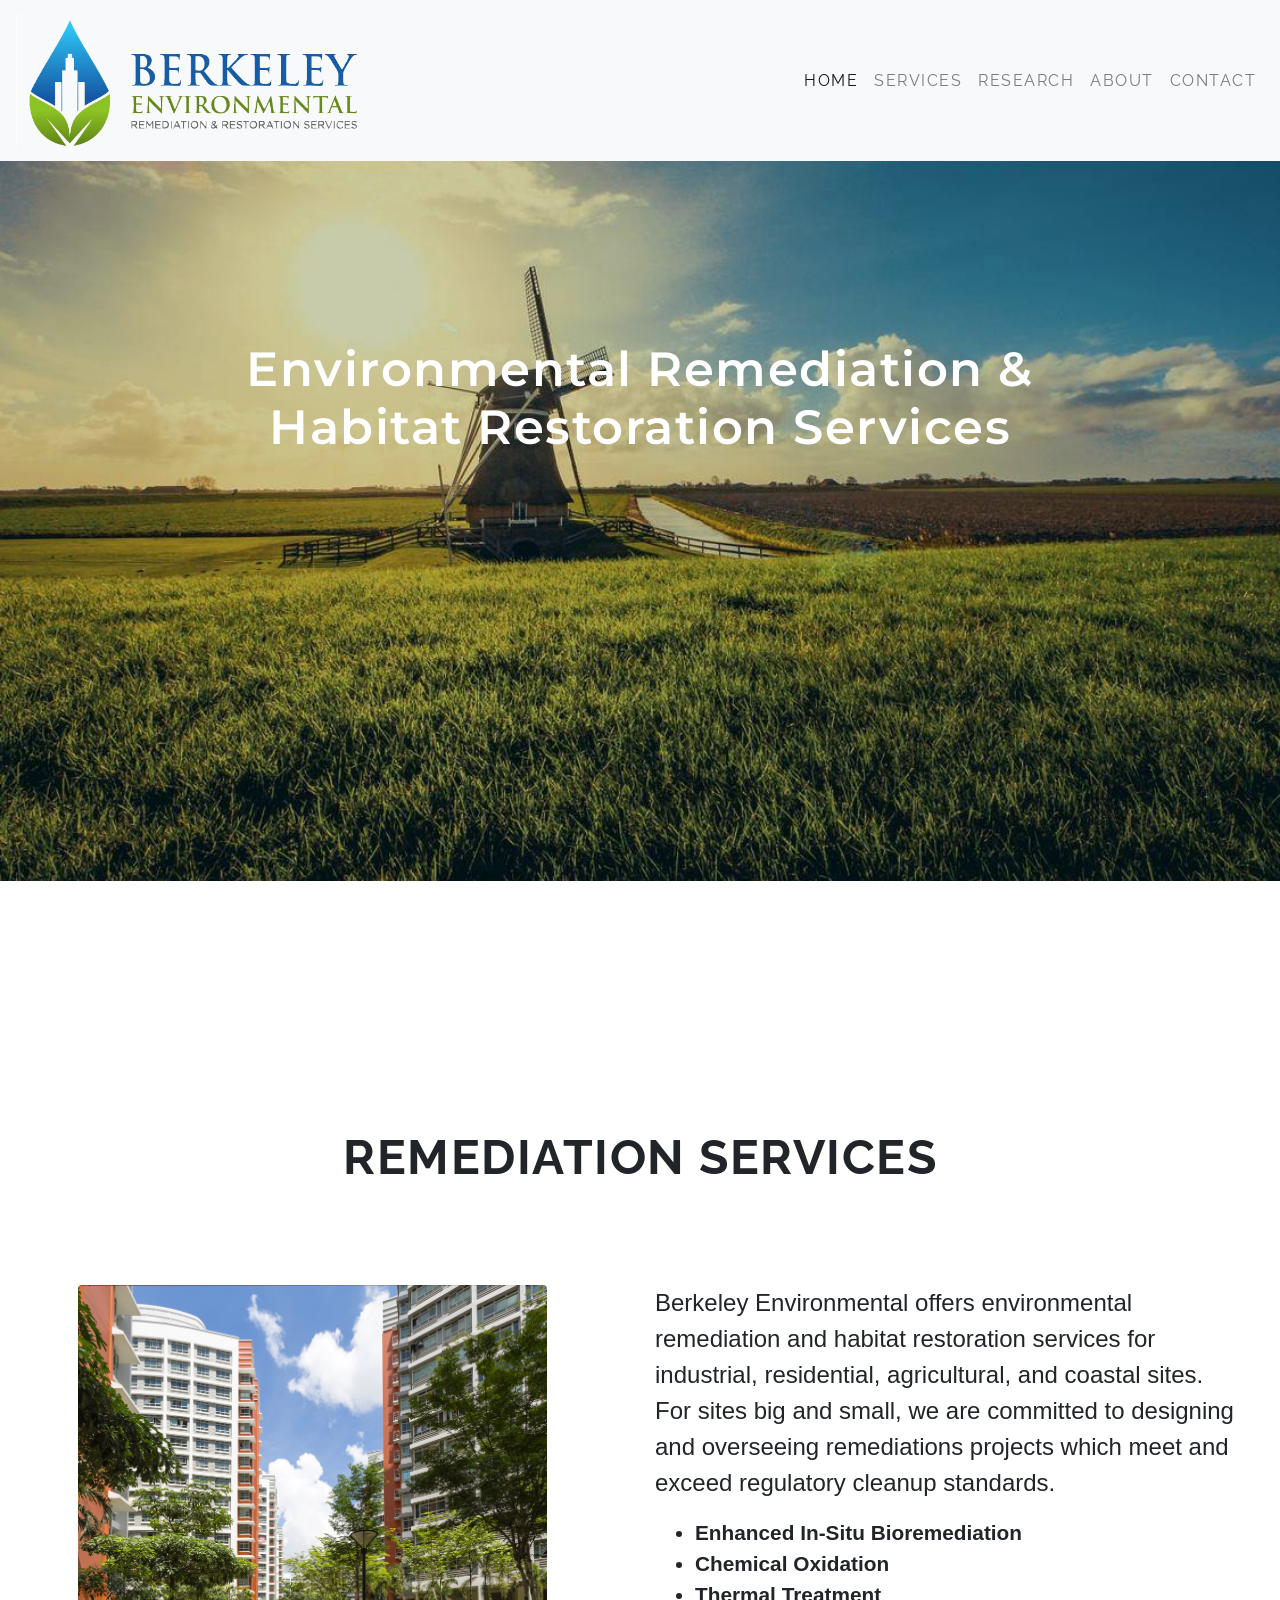
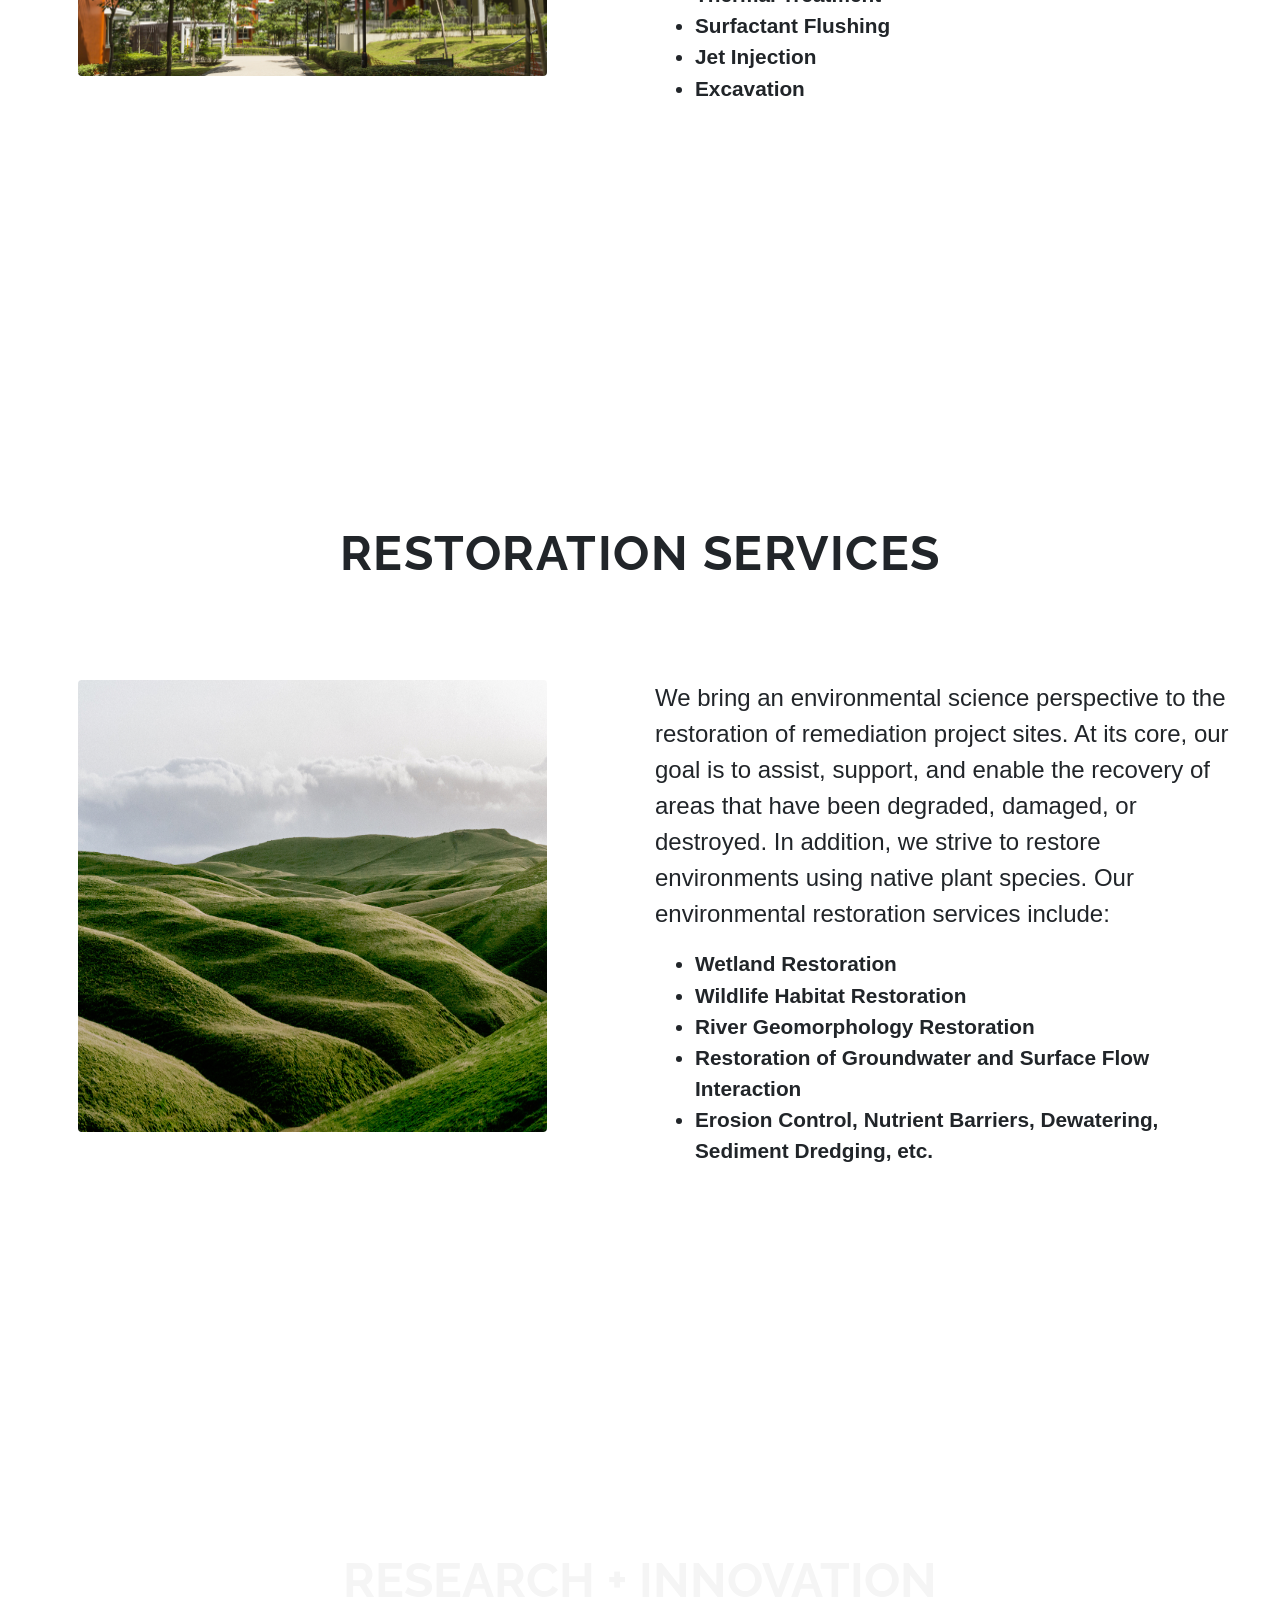
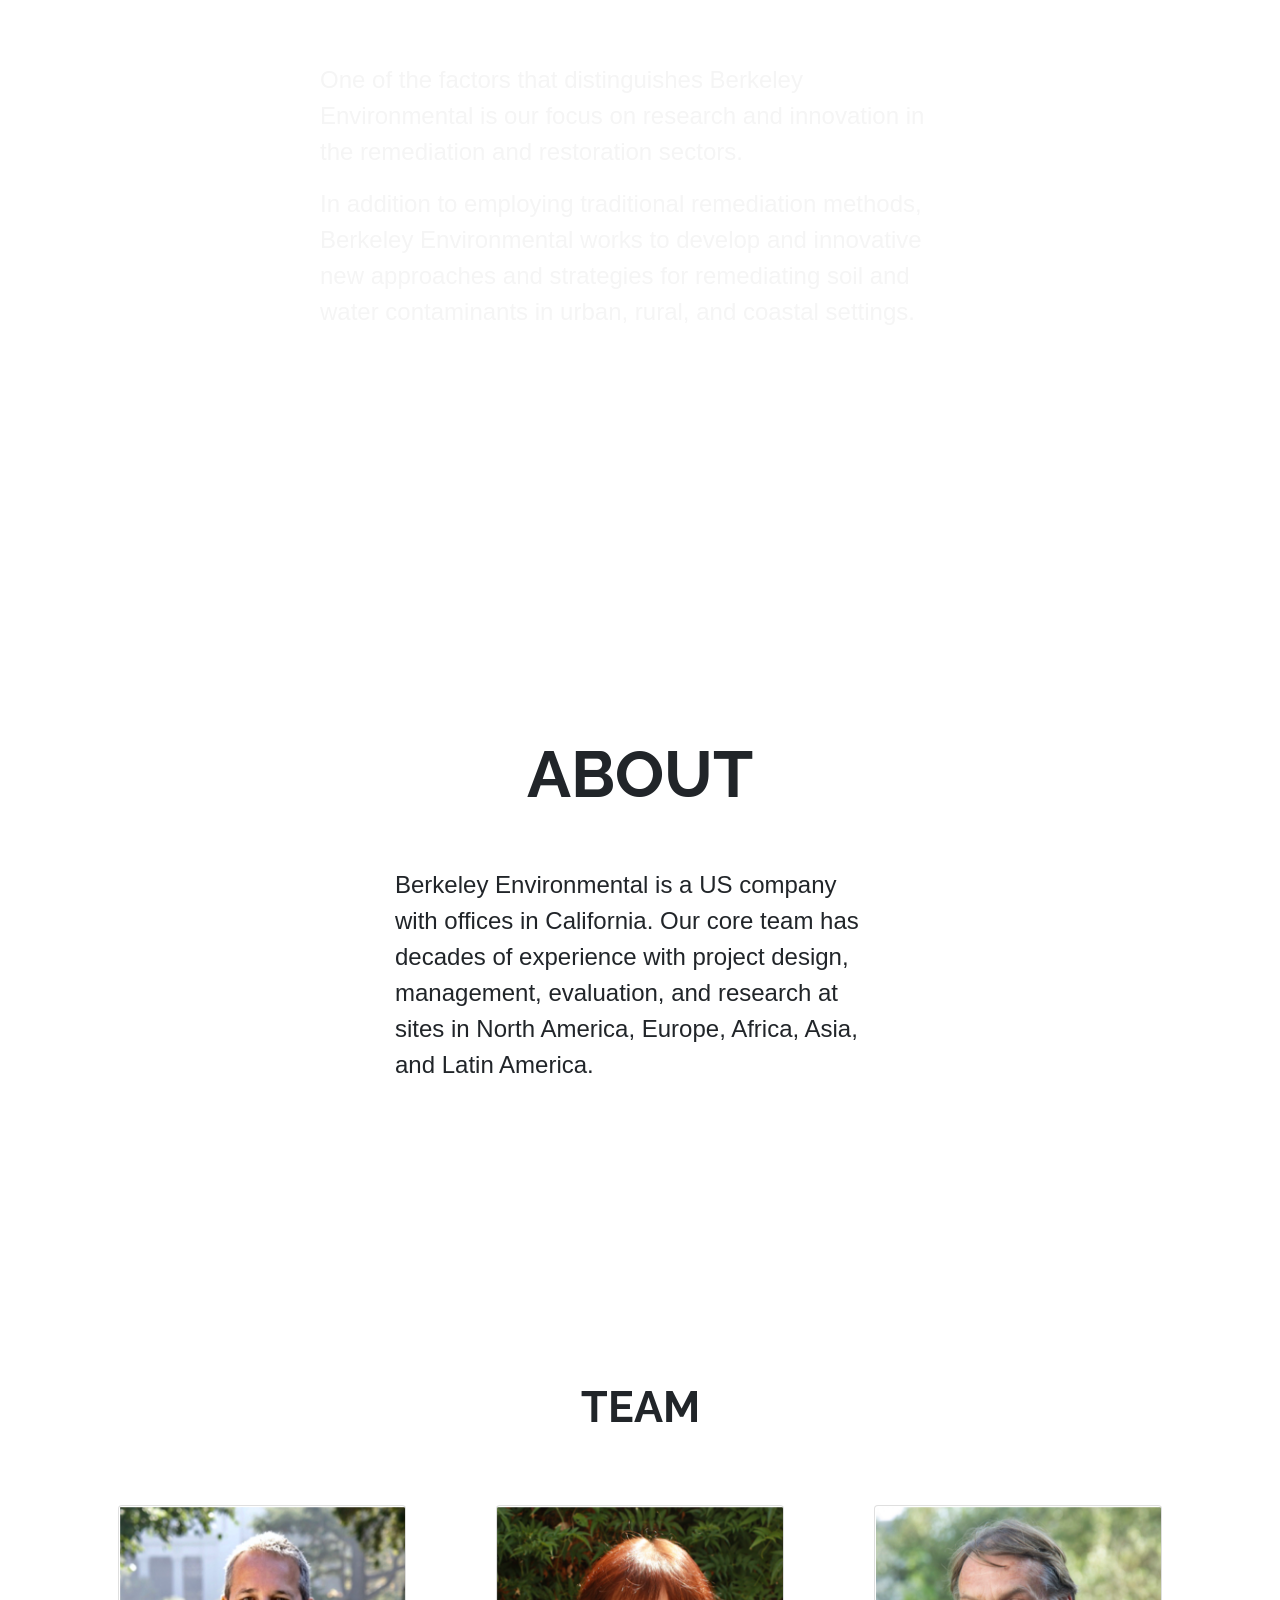
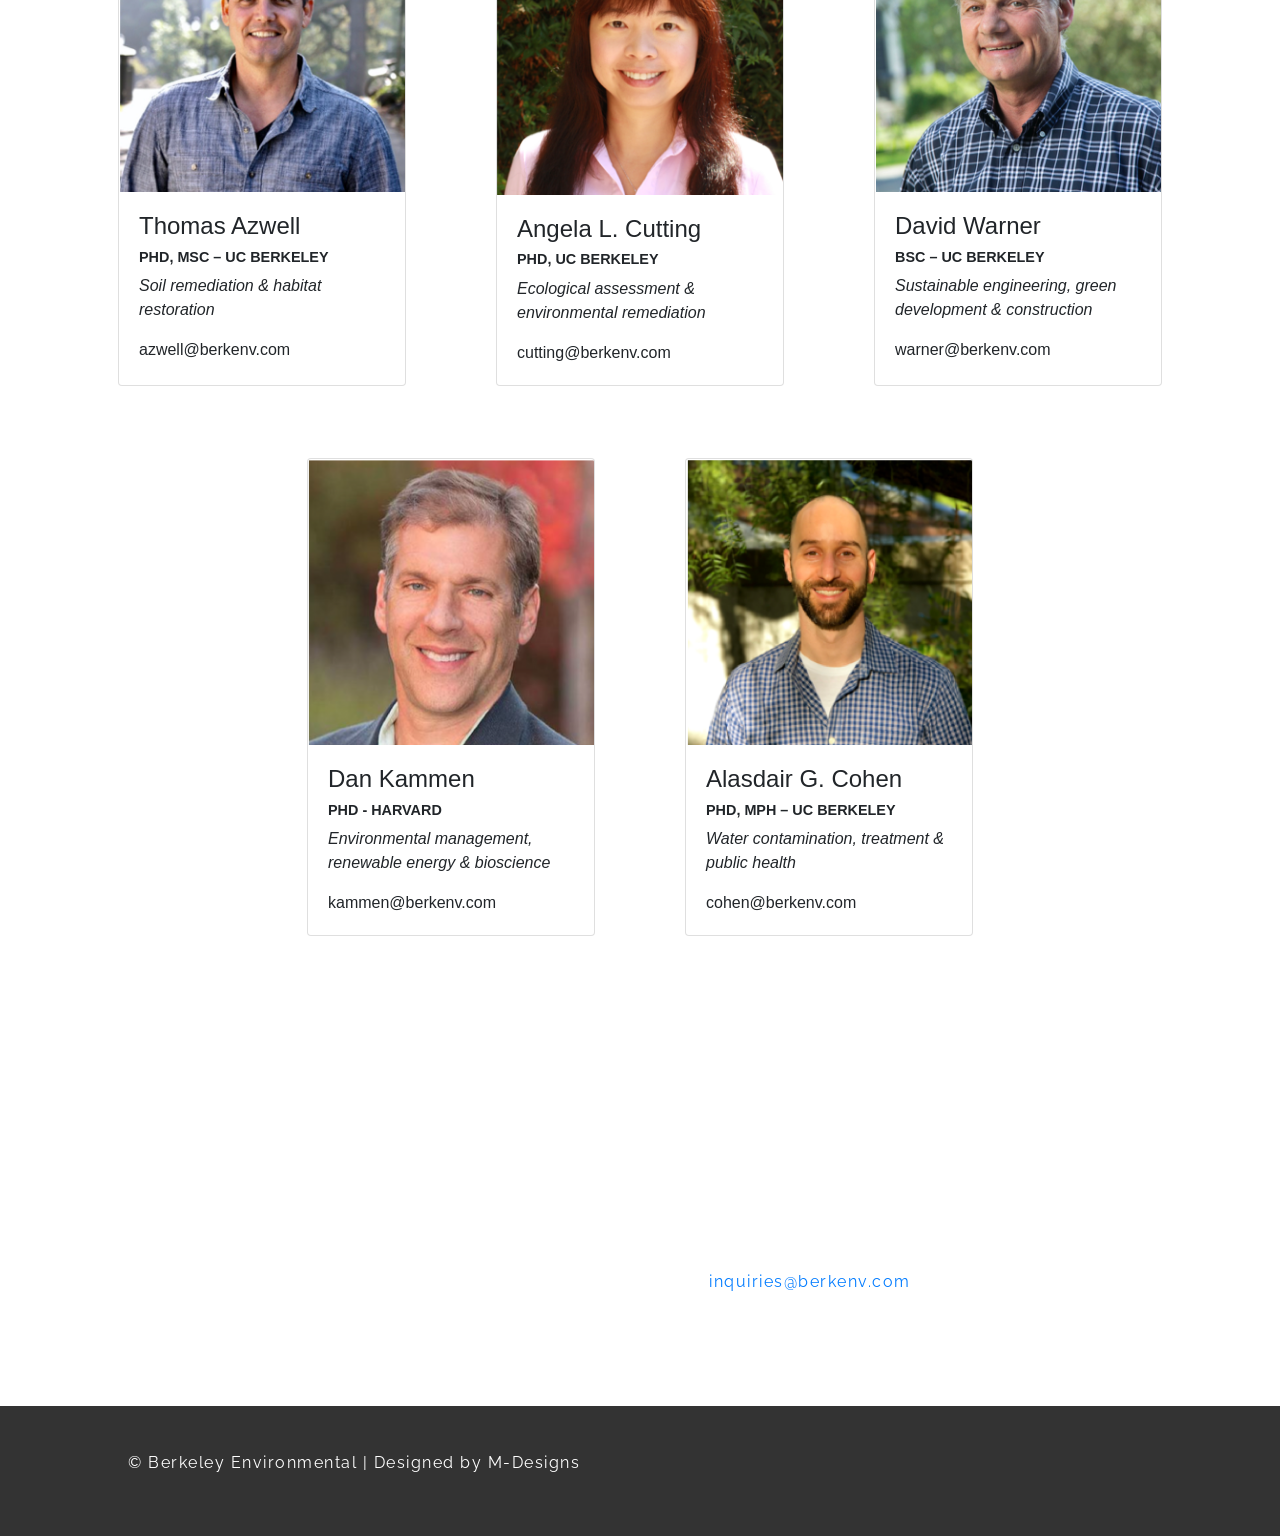
==== index.html @ 1f934c8a "push again" ====
<!DOCTYPE html>
<html lang="en" dir="ltr">
  <head>
    <meta charset="utf-8">
    <title>Berkeley Environmental</title>
    <link type="text/css" rel="stylesheet" href="berkeley.css"/ >
 <link rel="icon" type="image/png" sizes="32x32" href="favicon-32x32.png">
 <link rel="icon" type="image/png" sizes="16x16" href="favicon-16x16.png">
    <link rel="stylesheet" href="https://stackpath.bootstrapcdn.com/bootstrap/4.1.3/css/bootstrap.min.css" integrity="sha384-MCw98/SFnGE8fJT3GXwEOngsV7Zt27NXFoaoApmYm81iuXoPkFOJwJ8ERdknLPMO" crossorigin="anonymous">
    <script src="https://code.jquery.com/jquery-3.3.1.slim.min.js" integrity="sha384-q8i/X+965DzO0rT7abK41JStQIAqVgRVzpbzo5smXKp4YfRvH+8abtTE1Pi6jizo" crossorigin="anonymous"></script>
    <script src="https://cdnjs.cloudflare.com/ajax/libs/popper.js/1.14.3/umd/popper.min.js" integrity="sha384-ZMP7rVo3mIykV+2+9J3UJ46jBk0WLaUAdn689aCwoqbBJiSnjAK/l8WvCWPIPm49" crossorigin="anonymous"></script>
    <script src="https://stackpath.bootstrapcdn.com/bootstrap/4.1.3/js/bootstrap.min.js" integrity="sha384-ChfqqxuZUCnJSK3+MXmPNIyE6ZbWh2IMqE241rYiqJxyMiZ6OW/JmZQ5stwEULTy" crossorigin="anonymous"></script>
    <link href="https://fonts.googleapis.com/css?family=Lato:900|Montserrat:400,600|Raleway:400,600,700,900" rel="stylesheet">
    <link rel="stylesheet" href="https://use.fontawesome.com/releases/v5.4.2/css/all.css" integrity="sha384-/rXc/GQVaYpyDdyxK+ecHPVYJSN9bmVFBvjA/9eOB+pb3F2w2N6fc5qB9Ew5yIns" crossorigin="anonymous">
   <link href="https://fonts.googleapis.com/css?family=IBM+Plex+Serif" rel="stylesheet">




  </head>
  <body>
    <div class="container-fluid">


        <nav class="navbar navbar-expand-lg navbar-light bg-light">
          <a class="navbar-brand" href="#">
             <img alt="Brand" id="brand" src="logoBerk.png">
       </a>
        <button class="navbar-toggler" type="button" data-toggle="collapse" data-target="#navbarNav" aria-controls="navbarNav" aria-expanded="false" aria-label="Toggle navigation">
          <span class="navbar-toggler-icon"></span>
        </button>
        <div class="collapse navbar-collapse" id="navbarNav">
          <ul class="navbar-nav ml-auto">
            <li class="nav-item active">
              <a class="nav-link" href="#">Home <span class="sr-only">(current)</span></a>
            </li>
            <li class="nav-item">
              <a class="nav-link" href="#remediation">Services</a>
            </li>
            <li class="nav-item">
              <a class="nav-link" href="#research">Research</a>
            </li>
            <li class="nav-item">
              <a class="nav-link" href="#about">About</a>
            </li>
            <li class="nav-item">
              <a class="nav-link" href="#contact">Contact</a>
            </li>
          </ul>
        </div>
      </nav>

  <section id="home">
    <div class="jumbotron" id="jumbotronHome">
      <!-- <h1>Berkeley Environmental</h1>-->
      <div id="intro">
         <h1> Environmental Remediation & Habitat Restoration Services</h2>
      </div>
    </div>
  </section>
  <section id="remediation">
    <div class="white">
      <h1>Remediation Services</h1>


      <div class="row">
        <div class="col">
          <img src="buildings.jpg" />
        </div>
        <div class="col">
          <p>
            Berkeley Environmental offers environmental remediation and habitat
            restoration services for industrial, residential, agricultural, and coastal
            sites. For sites big and small, we are committed to designing and overseeing
            remediations projects which meet and exceed regulatory cleanup standards.
          </p>
          <ul>
            <li>Enhanced In-Situ Bioremediation</li>
            <li>Chemical Oxidation</li>
            <li>Thermal Treatment</li>
            <li>Surfactant Flushing</li>
            <li>Jet Injection</li>
            <li>Excavation</li>
          </ul>
        </div>
      </div>

    </div>


  </section>
  <section id="restoration">
  <div class="white">
    <h1>Restoration Services</h1>
    <div class="row">
      <div class="col">
        <img src="hills.jpg" />
      </div>
      <div class="col">
        <p>We bring an environmental science perspective to the restoration of remediation project sites. At its core, our goal is to assist, support, and enable the recovery of areas that have been degraded, damaged, or destroyed. In addition, we strive to restore environments using native plant species. Our environmental restoration services include:</p>
        <ul>
          <li>Wetland Restoration</li>
          <li>Wildlife Habitat Restoration</li>
          <li>River Geomorphology Restoration</li>
          <li>Restoration of Groundwater and Surface Flow Interaction</li>
          <li>Erosion Control, Nutrient Barriers, Dewatering, Sediment Dredging, etc.</li>
        </ul>
      </div>
    </div>
  </div>
  </section>
  <section id="research">
    <h1>Research + Innovation</h1>
    <div>
      <p>
        One of the factors that distinguishes Berkeley Environmental is our focus on research and innovation in the remediation and restoration sectors.
      </p>
      <p>
       In addition to employing traditional remediation methods, Berkeley Environmental
        works to develop and innovative new approaches and strategies for remediating soil
        and water contaminants in urban, rural, and coastal settings.
      </p>
    </div>
  </section>
  <section id="about">

        <div class="center">
          <h1>About</h1>
        <p>  Berkeley Environmental is a US company with offices in California.
          Our core team has decades of experience with project design, management, evaluation,
          and research at sites in North America, Europe, Africa, Asia, and Latin America.
        </p>
        </div>
  </section>
  <section id="team">
    <h1>Team</h1>
  <div class="container">
    <div id="teamrow" class="row justify-content-center">

         <div class="card" style="width: 18rem;">
           <img class="card-img-top" src="azwell.png" alt="Thomas Azwell">
           <div class="card-body">
             <h2>Thomas Azwell</h2>
             <h3>PHD, MSC – UC BERKELEY</h3>
             <p class="card-text description">Soil remediation & habitat restoration</p>
             <p class="card-text">azwell@berkenv.com</p>

           </div>
         </div>


            <div class="card" style="width: 18rem;">
              <img class="card-img-top" src="cutting.png" alt="Angela Cutting">
              <div class="card-body">
                <h2>Angela L. Cutting</h2>
                <h3>PHD, UC BERKELEY</h3>

                <p class="card-text description">Ecological assessment & environmental remediation</p>
                <p class="card-text">cutting@berkenv.com</p>
              </div>
             </div>

           <div class="card" style="width: 18rem;">
             <img class="card-img-top" src="warner.png" alt="David Warner">
             <div class="card-body">
               <h2>David Warner</h2>
               <h3>BSC – UC BERKELEY</h3>
               <p class="card-text description">Sustainable engineering, green development & construction</p>
               <p class="card-text">warner@berkenv.com</p>

             </div>
            </div>

    </div>
    <div id="teamrow" class="second row justify-content-center">

         <div class="card" style="width: 18rem;">
           <img class="card-img-top" src="kammen.png" alt="Dan Kammen">
           <div class="card-body">
             <h2>Dan Kammen</h2>
             <h3>PHD - HARVARD</h3>
             <p class="card-text description">Environmental management, renewable energy & bioscience</p>
             <p class="card-text">kammen@berkenv.com</p>

           </div>
         </div>


            <div class="card" style="width: 18rem;">
              <img class="card-img-top" src="cohen.png" alt="Alasdair Cohen">
              <div class="card-body">
                <h2>Alasdair G. Cohen</h2>
                <h3>PHD, MPH – UC BERKELEY</h3>
                <p class="card-text description">
                  Water contamination, treatment & public health
                </p>
                <p class="card-text">cohen@berkenv.com</p>

              </div>
             </div>

    </div>
</div>
  </section>
  <section id="contact">
    <h1>Contact</h1>
    <div class="container">
        <div class="row contacts">
          <div class="col">
              <p>Berkeley Environmental Inc. Headquarters <br>
                4684 Ontario Mills Parkway  <br> Ontario, California 91764  <br>
                USA
              </p>

          </div>
          <div class="col">
              <p>
              Phone  (+1) 909 652 8600 <br>
              Fax      (+1) 909 296 8001 <br>
              Email  <a href="mailto:inquiries@berkenv.com"> inquiries@berkenv.com</a><br>
          </div>
        </div>
    </div>
  </section>
  <footer class="footer">
    <p> &copy;
      Berkeley Environmental | Designed by M-Designs
    </p>


  </footer>

</div>
  </body>
</html>
---- berkeley.css ----
html {
  padding: 0;
  margin: 0;
  margin-right: -15px;
  margin-left: -15px;
  font-family: 'Raleway', sans-serif;
  overflow-x: hidden;
}

nav {
  font-family: 'Raleway', sans-serif;
  font-weight: 400;
  text-transform: uppercase;
  letter-spacing: 1.5px;
  background-color: rgba(68,152,210)!important;
  /*padding: 1vh!important;*/
}

#brand {
  height: 15vh;
}

#home {
  background-image: url('./windmill.jpg');
  background-size: cover;
  background-position: center;
  background-attachment: fixed;
  background-repeat: no-repeat;
  background-color: rgba(0,0,0,0.15);
  height: 100%;
}

#jumbotronHome {
  padding-top: 20vh;
  height: 80vh;
  text-align: center;
 background-color: rgba(0,0,0,0);
  color: white;
  letter-spacing: 1.5px;


}

#jumbotronHome h1 {
  font-family: 'Montserrat', sans-serif;
  font-weight: 600;
  font-size: 3.0em;
}

#intro {
  margin: 0 auto;
  width: 75%;
}

#jumbotronHome p {
  font-family: 'Montserrat', sans-serif;
}

.space {
  height: 10vh!important;
}

.white {
  margin-top: 8vh;
  background-color: rgba(265,265,265,1);
  padding-top: 5vh;
  padding-bottom: 13vh;
}



#remediation {
  text-align: center;


  padding-top: 3vh;
  padding-bottom: 8vh;
  /*background-image: url('berkeleyEnv.jpg');*/
  background-image: url('forest.jpg');
  background-size: cover;
  background-position: center;
  background-attachment: fixed;

}


#remediation h1 {
  padding-top: 8vh;
  padding-bottom: 10vh!important;
  letter-spacing: 1.5px;
  text-transform: uppercase;
  padding-bottom: 5vh;
  font-size: 3.0em;
  font-family: 'Raleway', sans-serif;
  font-weight: 700;
}

#remediation p {
  text-align: left;
  font-size: 1.5em;
  width: 93%;
}

#remediation ul {
  text-align: left;
  font-size: 1.3em;
  font-weight: bold;
  width: 93%;
}

#remediation img {
  width: 75%;
  height: 90%;
  border-radius: 4px;
}


#restoration {
  text-align: center;


  padding-top: 3vh;
  padding-bottom: 8vh;
  /*background-image: url('berkeleyEnv.jpg');*/
  background-image: url('./rice.jpg');
  background-size: cover;
  background-position: center;
  background-attachment: fixed;

}


#restoration h1 {
  padding-top: 8vh;
  padding-bottom: 10vh!important;
  letter-spacing: 1.5px;
  text-transform: uppercase;
  padding-bottom: 5vh;
  font-size: 3.0em;
  font-family: 'Raleway', sans-serif;
  font-weight: 700;
}

#restoration p {
  text-align: left;
  font-size: 1.5em;
  width: 93%;
}

#restoration ul {
  text-align: left;
  font-size: 1.3em;
  font-weight: bold;
  width: 93%;
}

#restoration img {
  width: 75%;
  height: 90%;
  border-radius: 4px;
}

#research {

  color: whitesmoke;
  background-image: url('./ocean.jpg');
  background-size: cover;
  background-position: center;
  background-attachment: fixed;
  background-repeat: no-repeat;
  padding-top: 20vh;
  padding-bottom: 20vh;
}

#research h1 {
  font-size: 3.0em;
    text-align: center;
  font-family: 'Raleway', sans-serif;
  font-weight: 700;
  text-transform: uppercase;
  padding-bottom: 5vh;
}

#research div {
  width: 50%;
  margin: 0 auto;
  font-size: 1.5em;
}

#about {
  padding-top: 15vh;
  padding-bottom: 15vh;
  background-image: url('forest.jpg');
  background-size: cover;
  background-position: center;
  background-attachment: fixed;
}

#about h1 {
  text-align: center;
  padding-bottom:5vh;
  font-size: 2.7em;
  font-weight: 700;
  font-family: 'Raleway', sans-serif;
  text-transform: uppercase;
}


.center {
  border-radius: 5px;
  width: 50%;
  margin: 0 auto;
  font-size: 1.5em;
  background-color: rgba(256,256,256, 0.60);
  padding: 75px;

}

#teamrow {
  margin-top: 8vh;

}

.card {
  margin: 0vh 5vh 0vh 5vh;
  border-radius: 5px;
}

.second {
  margin-bottom: 8vh;
}

#team h1 {
  text-align: center;
  font-size: 2.7em;
  font-weight: 700;
  font-family: 'Raleway', sans-serif;
  text-transform: uppercase;
}

#team col {
  text-align: center;
}

#team {
  margin-top: 8vh;
}

.card h3 {
  font-size: .9em;
  font-weight: 600;
}

.card h2 {
  font-size: 1.5em;
}

.description {
  font-style: italic;
}

#contact {
  background-image: url('contactedit.jpg');
  background-size: cover;
  background-position: center;
  background-attachment: fixed;
  background-repeat: no-repeat;
  padding-top: 10vh;
  padding-top: 10vh;
  color: white;
  font-family: 'Raleway', sans-serif;
  font-size: 1.0em;
  letter-spacing: 1.5px;

}

#contact h1 {
  text-align: center;
  color: white;
  font-size: 2.7em;
  font-weight: 700;
  font-family: 'Raleway', sans-serif;
  text-transform: uppercase;
  margin-bottom: 8vh;
}


.contacts {
  padding-bottom: 8vh;
}



.footer {
  background-color: rgba(0,0,0,0.8);
  padding-bottom: 5vh;
  color: white;

}

.footer p {
  padding-top: 5vh;
  padding-left: 10%;
  font-family: 'Raleway', sans-serif;
  letter-spacing: 1.5px;

}

a {
  text-decoration: none;
  list-style-type: none;
}
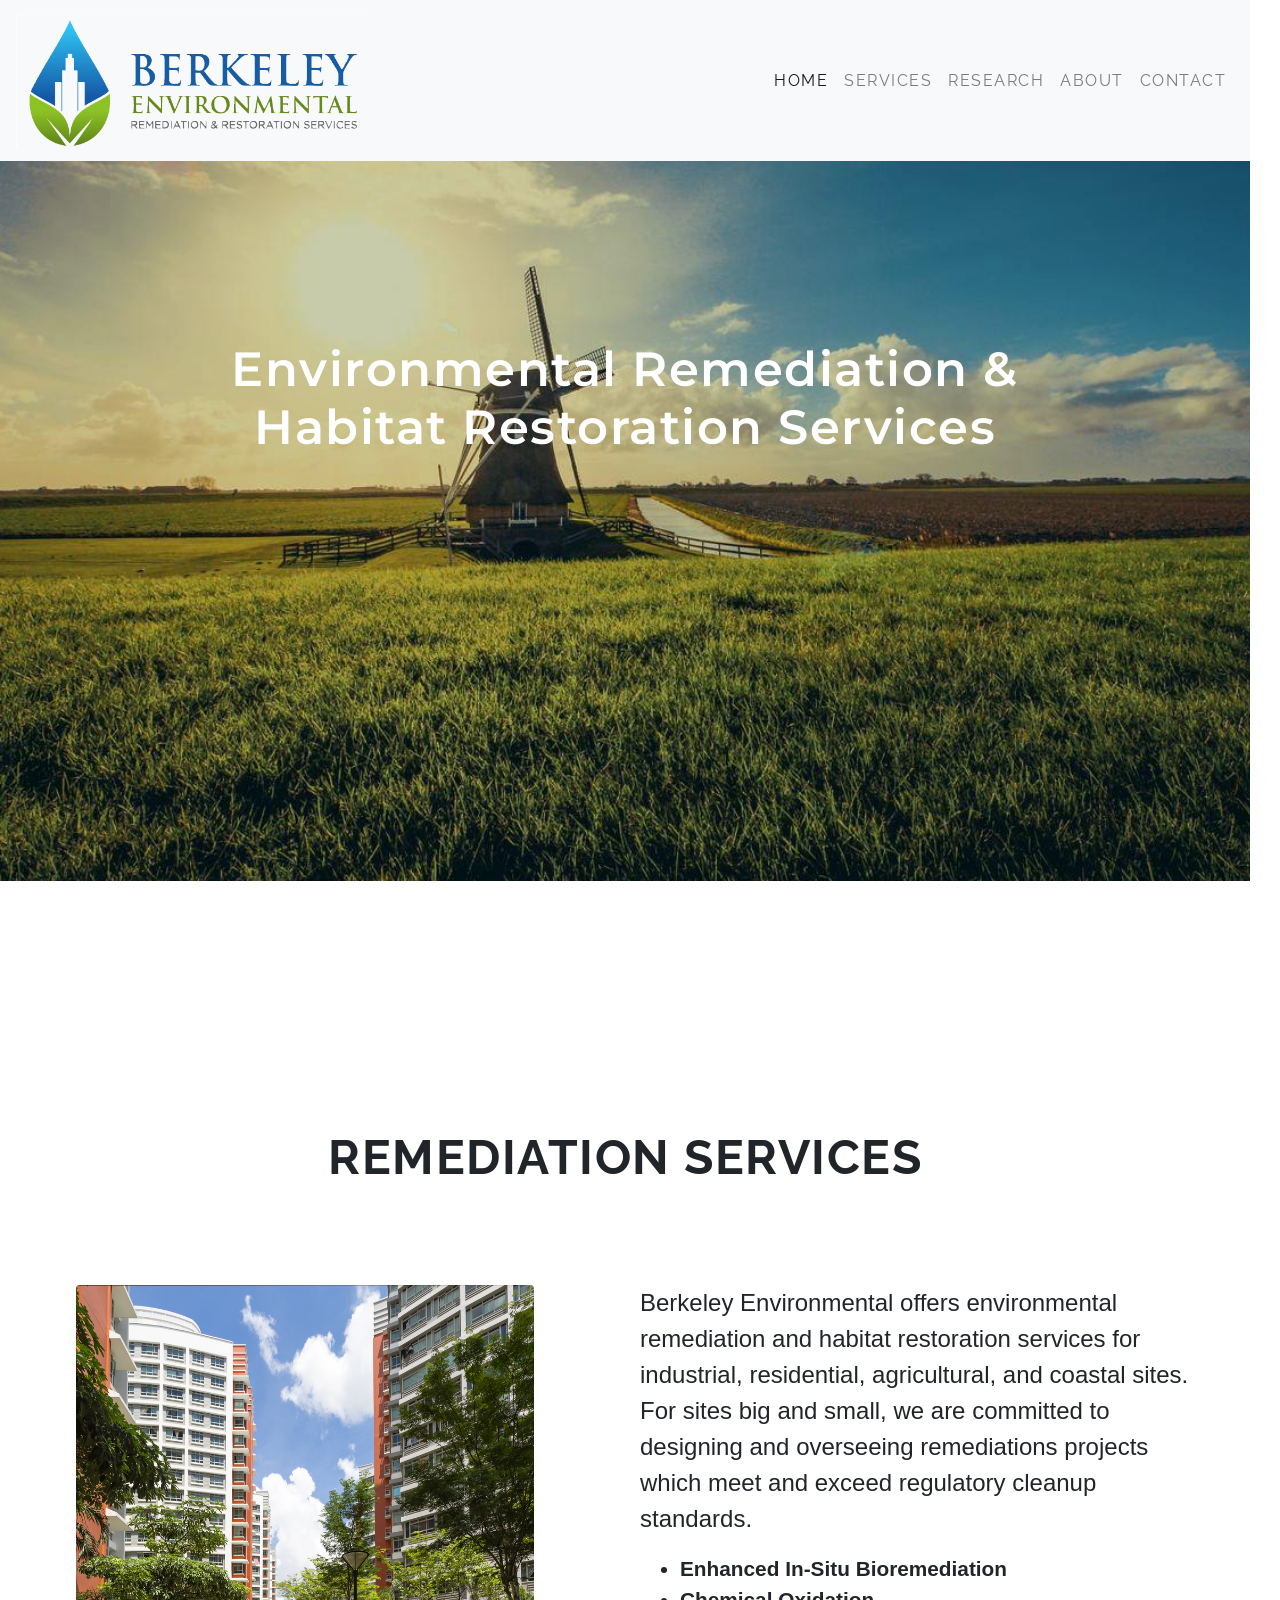
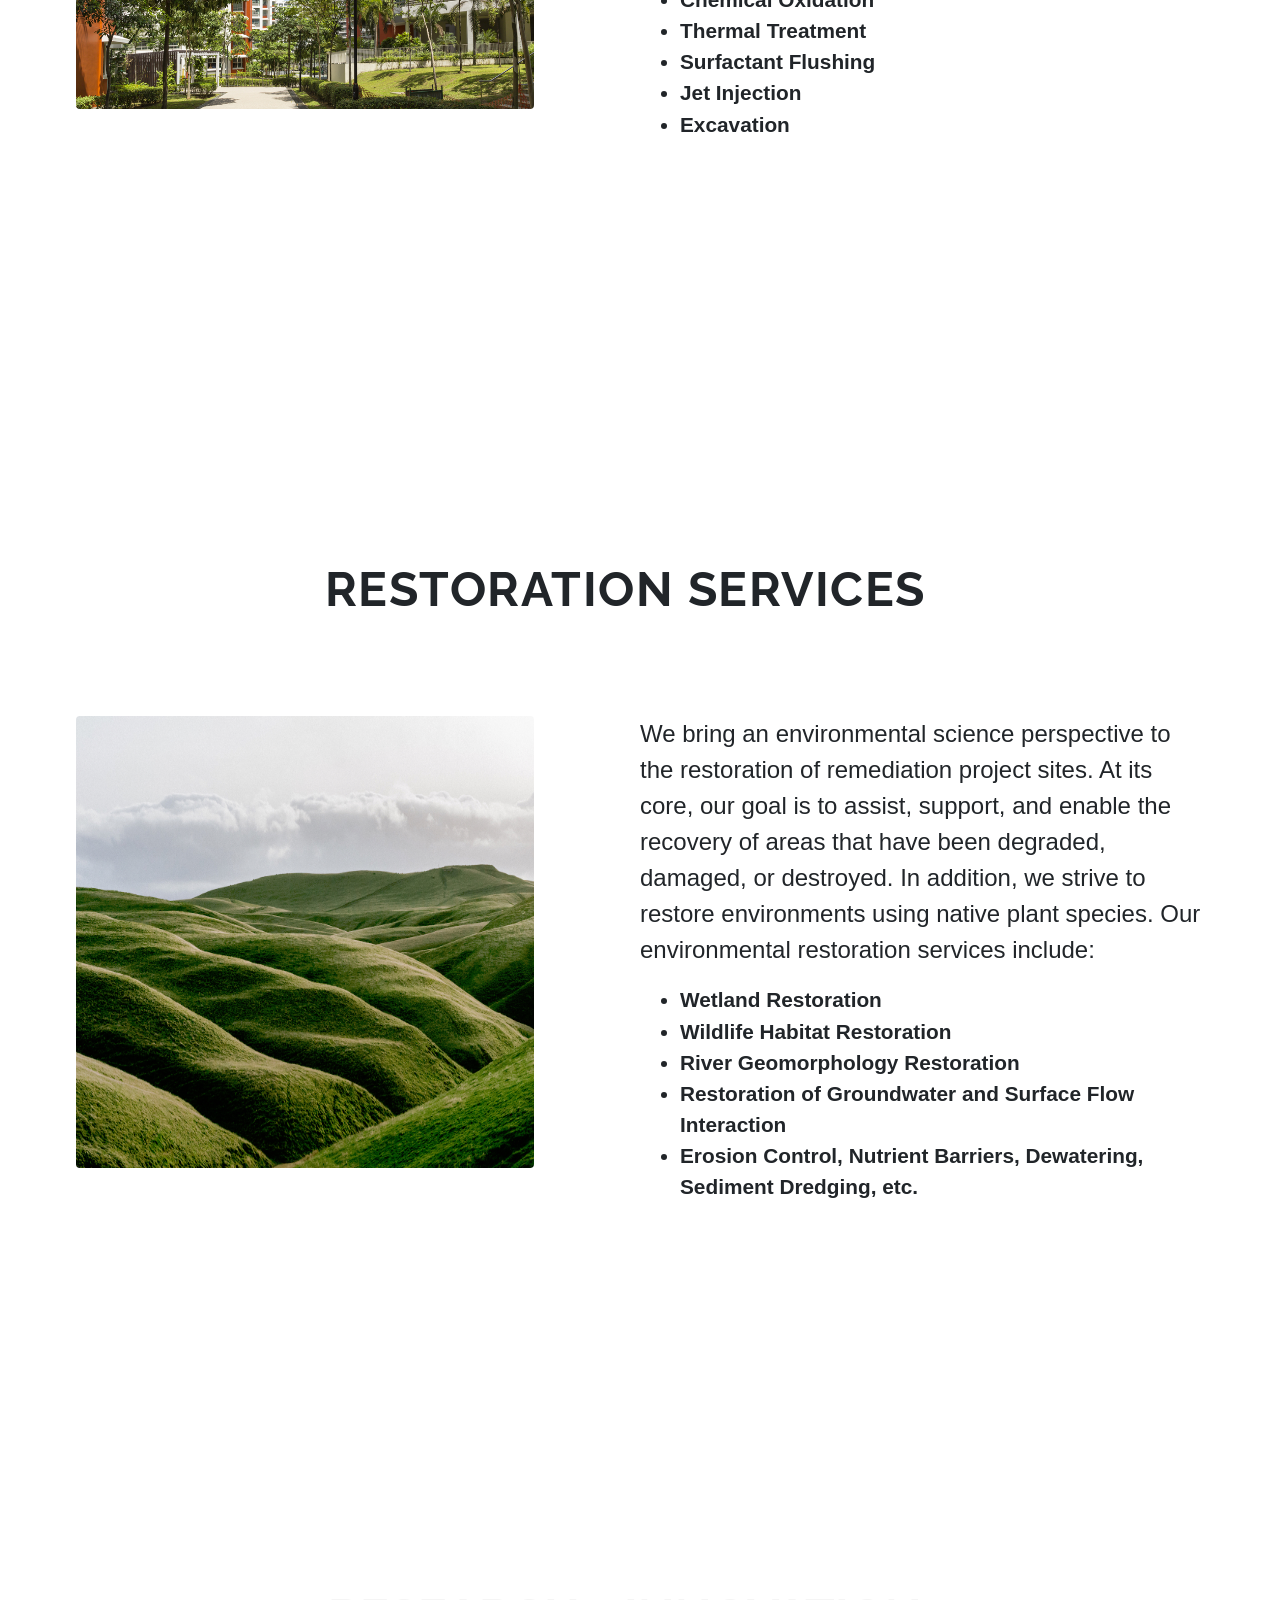
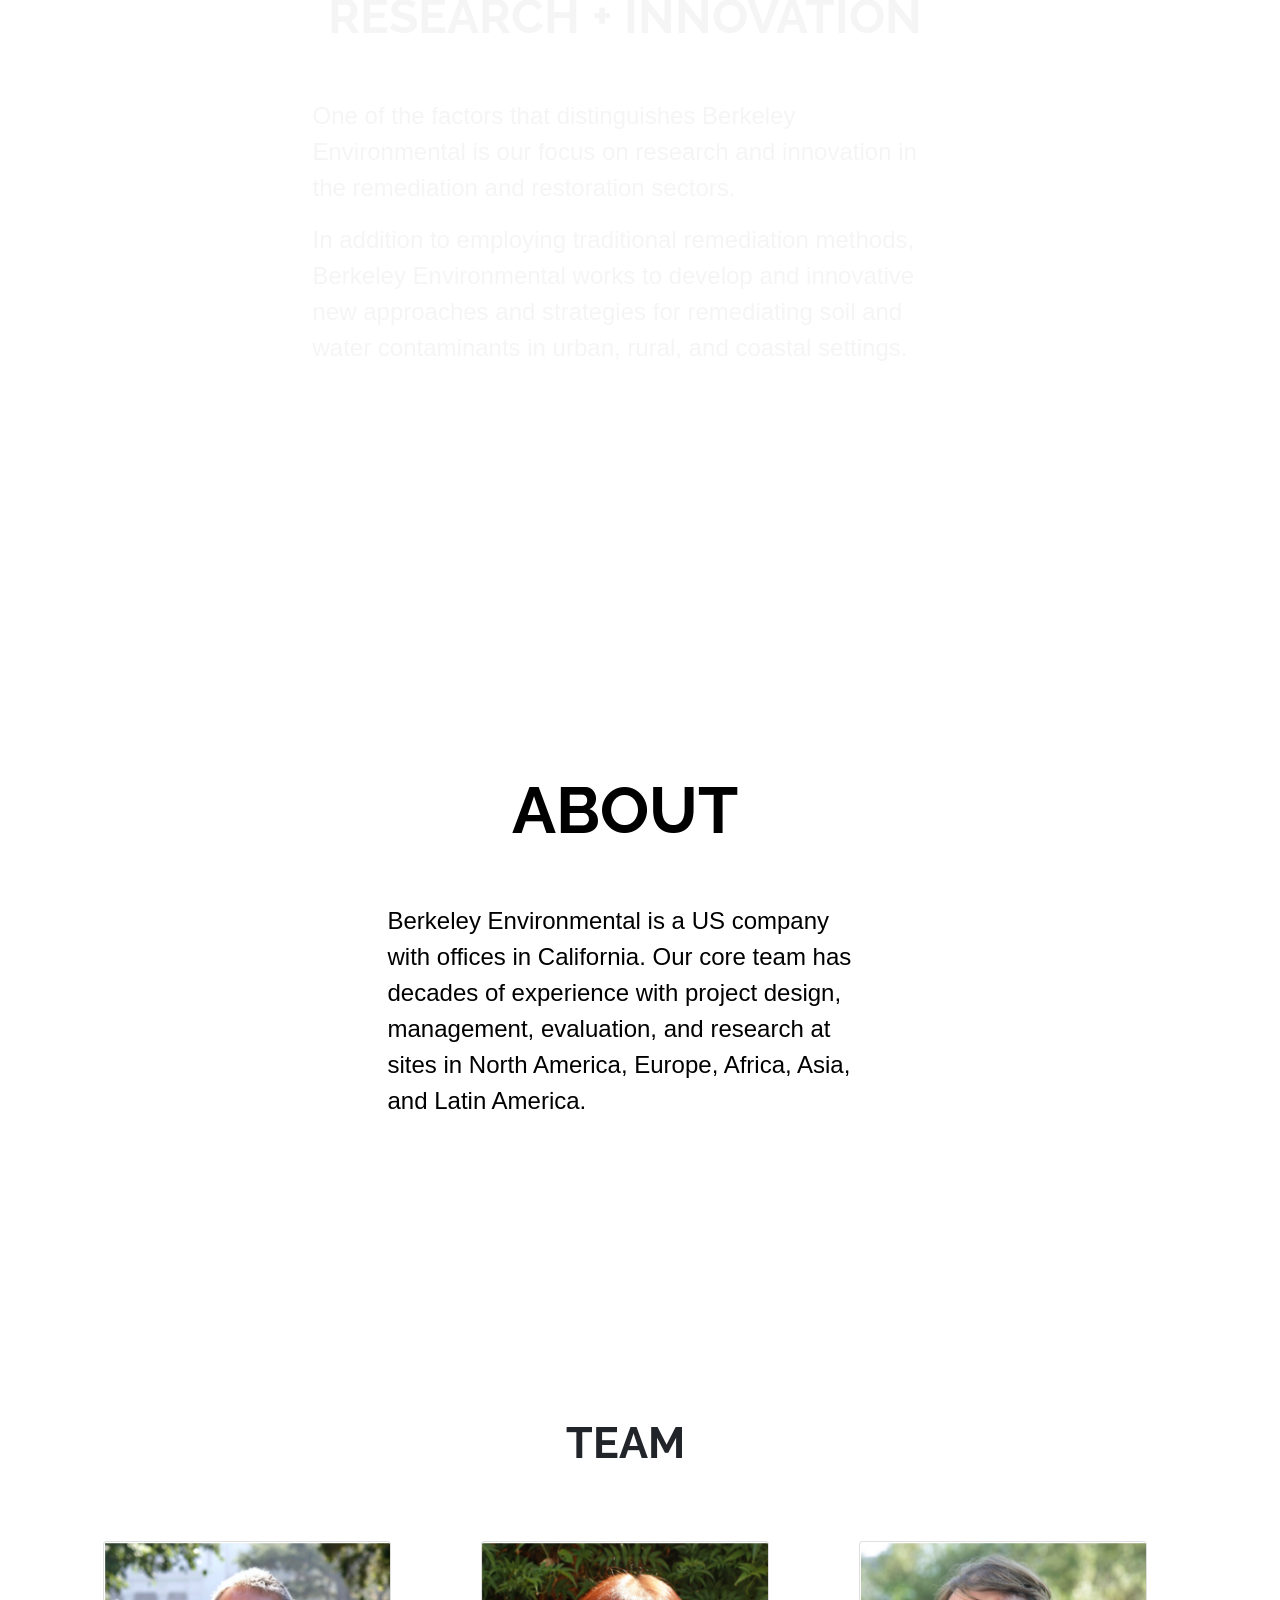
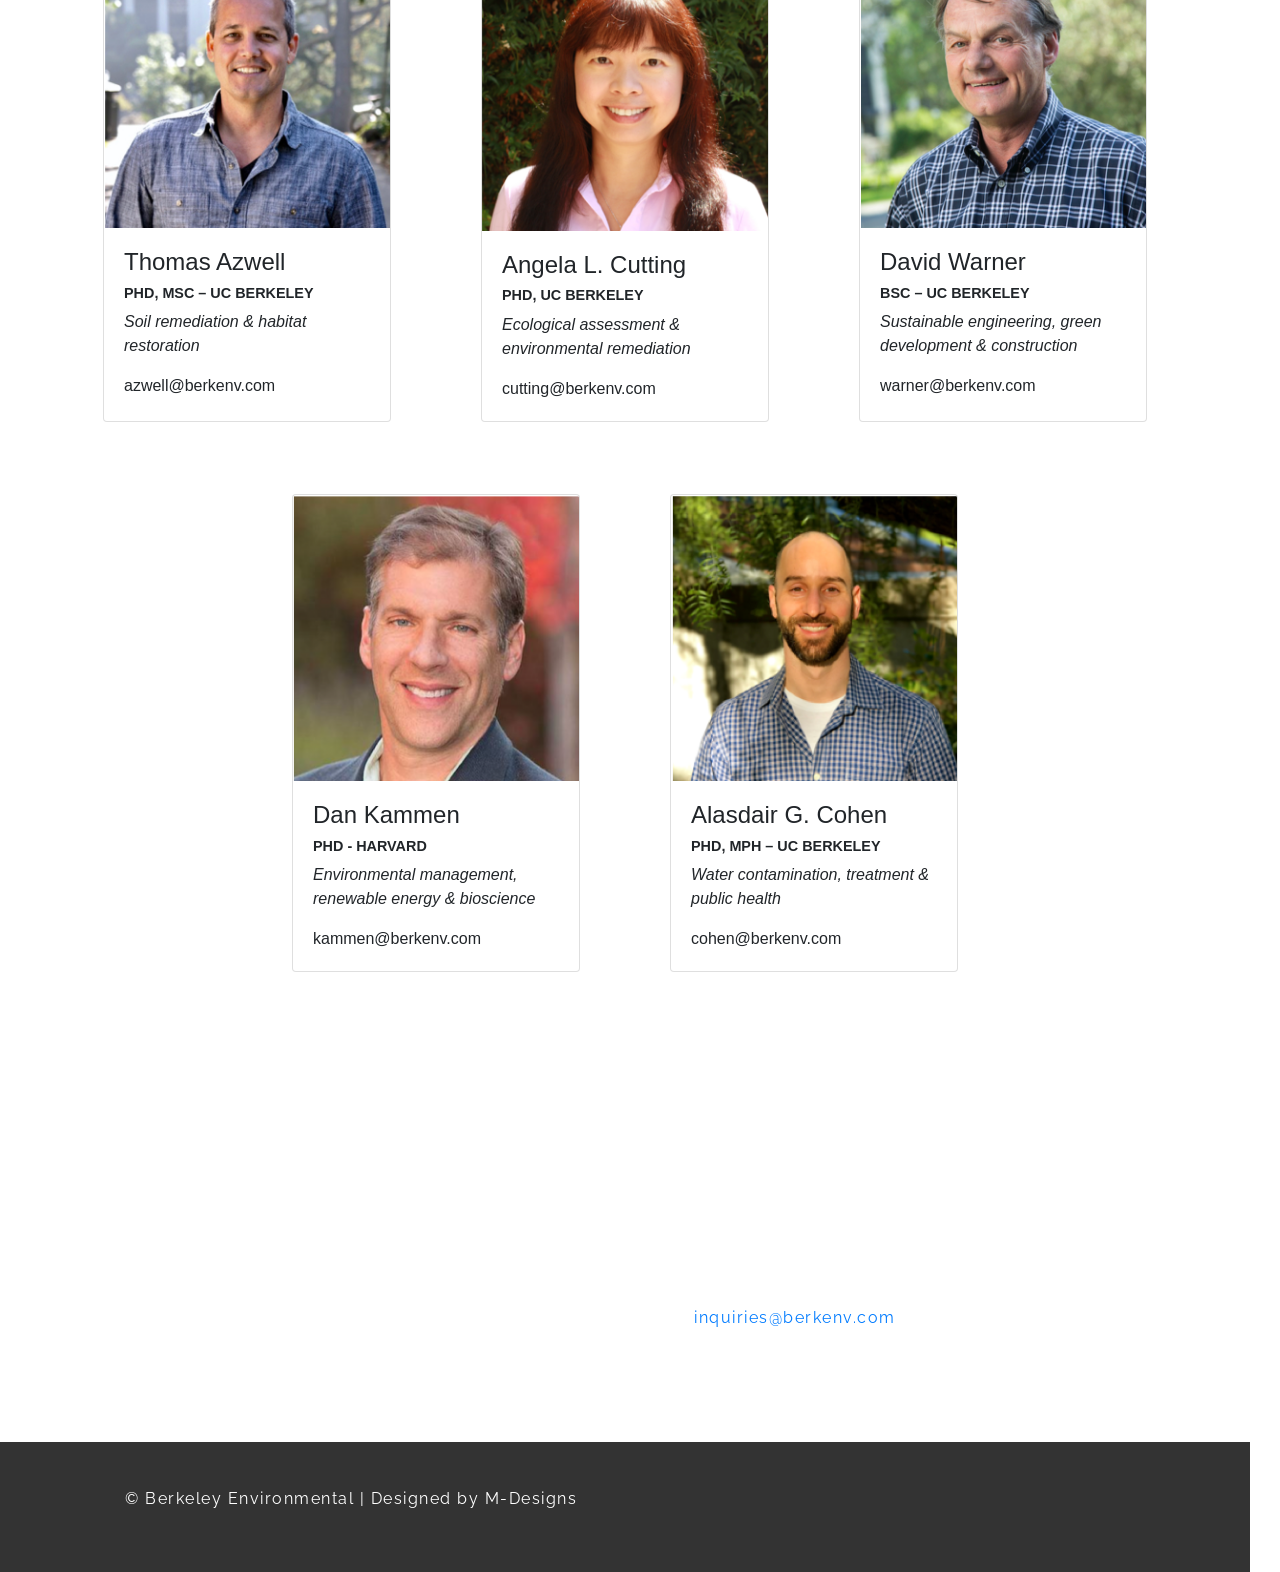
==== commit 2976bca2: "hello" ====
--- a/index.html
+++ b/index.html
@@ -19,7 +19,7 @@
 
   </head>
   <body>
-    <div class="container-fluid">
+    <div class="container-fluid" id="container">
 
 
         <nav class="navbar navbar-expand-lg navbar-light bg-light">
@@ -49,7 +49,7 @@
           </ul>
         </div>
       </nav>
-
+<scroll-container>
   <section id="home">
     <div class="jumbotron" id="jumbotronHome">
       <!-- <h1>Berkeley Environmental</h1>-->
@@ -58,6 +58,9 @@
       </div>
     </div>
   </section>
+</scroll-container>
+<scroll-container>
+
   <section id="remediation">
     <div class="white">
       <h1>Remediation Services</h1>
@@ -89,6 +92,9 @@
 
 
   </section>
+  </scroll-container>
+  <scroll-container>
+  <scroll-page id="restoration">
   <section id="restoration">
   <div class="white">
     <h1>Restoration Services</h1>
@@ -109,6 +115,11 @@
     </div>
   </div>
   </section>
+  </scroll-page>
+
+  </scroll-container>
+  <scroll-container>
+  <scroll-page id="research">
   <section id="research">
     <h1>Research + Innovation</h1>
     <div>
@@ -132,6 +143,10 @@
         </p>
         </div>
   </section>
+</scroll-page>
+
+  </scroll-container>
+
   <section id="team">
     <h1>Team</h1>
   <div class="container">
@@ -202,6 +217,7 @@
     </div>
 </div>
   </section>
+  </scroll-container>
   <section id="contact">
     <h1>Contact</h1>
     <div class="container">
@@ -222,6 +238,7 @@
         </div>
     </div>
   </section>
+  </scroll-container>
   <footer class="footer">
     <p> &copy;
       Berkeley Environmental | Designed by M-Designs
--- a/berkeley.css
+++ b/berkeley.css
@@ -5,6 +5,13 @@
   margin-left: -15px;
   font-family: 'Raleway', sans-serif;
   overflow-x: hidden;
+  scroll-behavior: smooth!important;
+  background-size:100%;
+ width:100%;
+}
+
+#container {
+  scroll-behavior: smooth;
 }
 
 nav {
@@ -14,7 +21,15 @@
   letter-spacing: 1.5px;
   background-color: rgba(68,152,210)!important;
   /*padding: 1vh!important;*/
-}
+  overflow-y: scroll;
+scroll-behavior: smooth;
+}
+
+scroll-container {
+  overflow-y: scroll;
+  scroll-behavior: smooth;
+}
+
 
 #brand {
   height: 15vh;
@@ -28,6 +43,7 @@
   background-repeat: no-repeat;
   background-color: rgba(0,0,0,0.15);
   height: 100%;
+  max-width: 100%;
 }
 
 #jumbotronHome {
@@ -80,7 +96,7 @@
   background-size: cover;
   background-position: center;
   background-attachment: fixed;
-
+  max-width: 100%;
 }
 
 
@@ -194,6 +210,7 @@
   background-size: cover;
   background-position: center;
   background-attachment: fixed;
+  color: black;
 }
 
 #about h1 {
